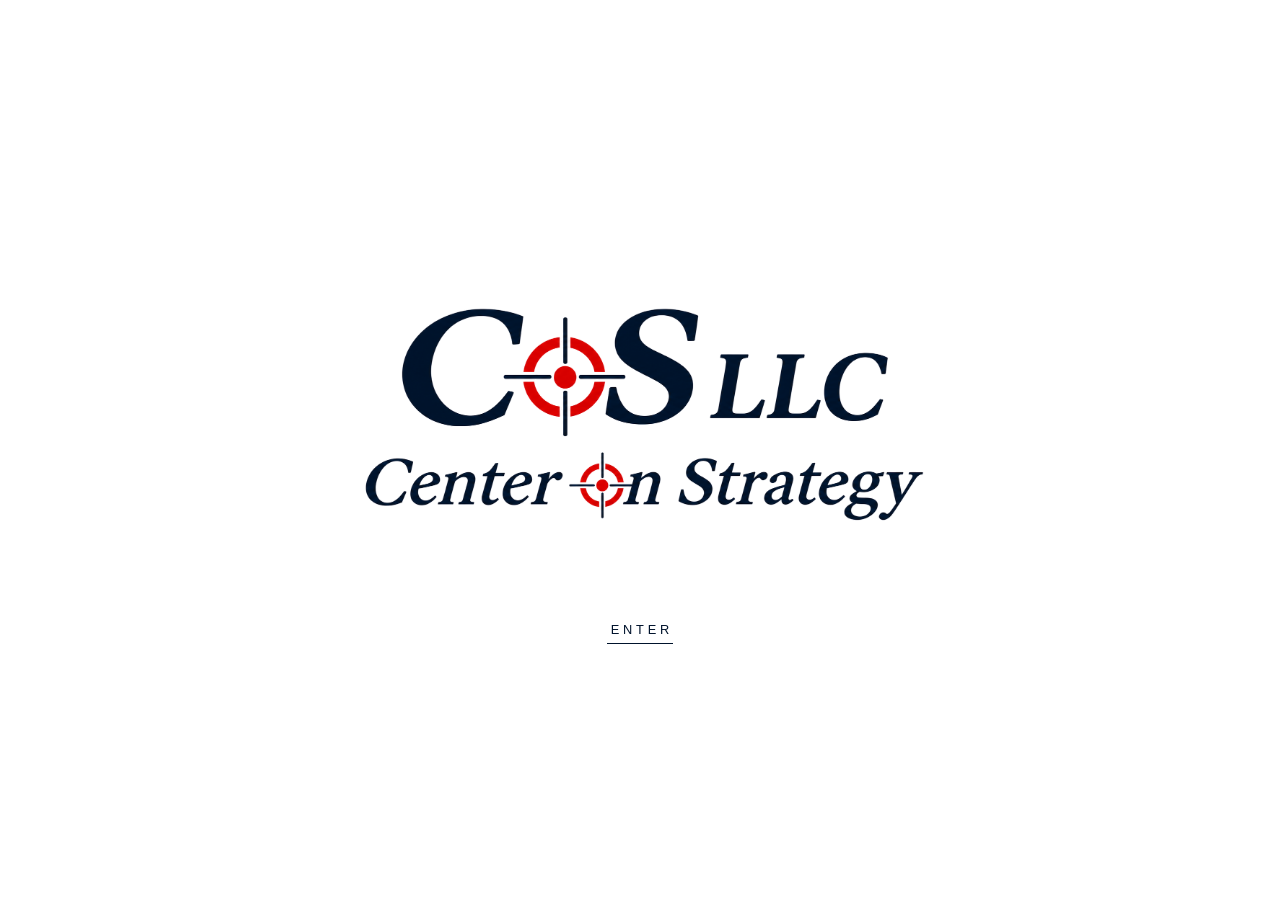
==== public/index.html @ adf7b948 "Serve site from public folder with Cloudflare config Co-Authored-By: Claude Sonnet 5.5 <noreply@anth" ====
<!DOCTYPE html>
<html lang="en">
<head>
  <meta charset="utf-8">
  <meta name="viewport" content="width=device-width, initial-scale=1">
  <title>Center on Strategy</title>
  <meta name="description" content="Center on Strategy, CoS LLC, Spearfish, South Dakota.">
  <style>
    :root { --navy: #00132c; --red: #d90300; }
    * { box-sizing: border-box; }
    html, body { margin: 0; padding: 0; height: 100%; background: #ffffff; }
    body {
      display: flex;
      flex-direction: column;
      align-items: center;
      justify-content: center;
      min-height: 100vh;
      font-family: "Inter", -apple-system, BlinkMacSystemFont, "Segoe UI", Roboto, Helvetica, Arial, sans-serif;
    }
    .logo {
      width: min(52vw, 640px);
      height: auto;
      display: block;
    }
    .enter {
      margin-top: 2.5rem;
      display: inline-block;
      color: var(--navy);
      text-decoration: none;
      font-size: 0.8rem;
      letter-spacing: 0.3em;
      text-transform: uppercase;
      padding: 0.35rem 0 0.35rem 0.3em;
      border-bottom: 1px solid var(--navy);
      transition: letter-spacing 0.25s ease, border-color 0.2s ease;
    }
    .enter:hover, .enter:focus-visible {
      letter-spacing: 0.38em;
      border-bottom-color: var(--red);
      outline: none;
    }
    @media (max-width: 700px) {
      .logo { width: 88vw; }
    }
  </style>
</head>
<body>
  <img class="logo" src="logo.png" width="1774" height="887" alt="CoS LLC, Center on Strategy">
  <a class="enter" href="contents.html">Enter</a>
</body>
</html>
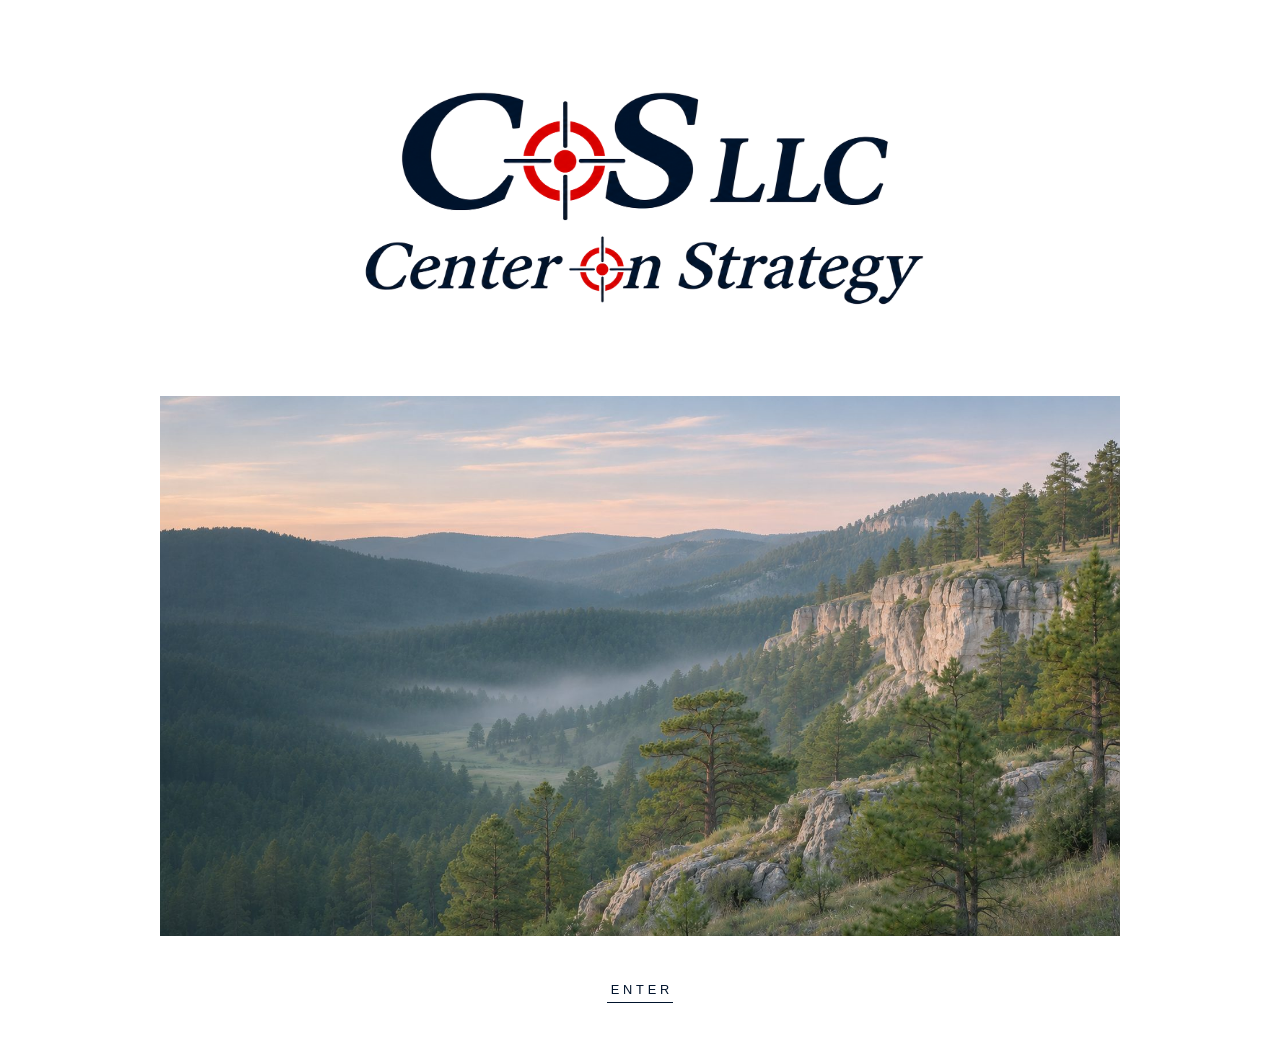
==== commit 4d107d2d: "Add Black Hills photo beneath logo on landing page Co-Authored-By: Claude Sonnet 5.5 <noreply@anthro" ====
--- a/public/index.html
+++ b/public/index.html
@@ -8,13 +8,13 @@
   <style>
     :root { --navy: #00132c; --red: #d90300; }
     * { box-sizing: border-box; }
-    html, body { margin: 0; padding: 0; height: 100%; background: #ffffff; }
+    html, body { margin: 0; padding: 0; background: #ffffff; }
     body {
       display: flex;
       flex-direction: column;
       align-items: center;
       justify-content: center;
-      min-height: 100vh;
+      min-height: 100vh; padding: 2.5rem 0;
       font-family: "Inter", -apple-system, BlinkMacSystemFont, "Segoe UI", Roboto, Helvetica, Arial, sans-serif;
     }
     .logo {
@@ -22,6 +22,7 @@
       height: auto;
       display: block;
     }
+    .scene { width: min(86vw, 960px); height: auto; display: block; margin-top: 2.25rem; }
     .enter {
       margin-top: 2.5rem;
       display: inline-block;
@@ -46,6 +47,7 @@
 </head>
 <body>
   <img class="logo" src="logo.png" width="1774" height="887" alt="CoS LLC, Center on Strategy">
+  <img class="scene" src="black-hills.jpg" width="1672" height="941" alt="Pine forest and limestone cliffs of the Black Hills at dawn">
   <a class="enter" href="contents.html">Enter</a>
 </body>
 </html>
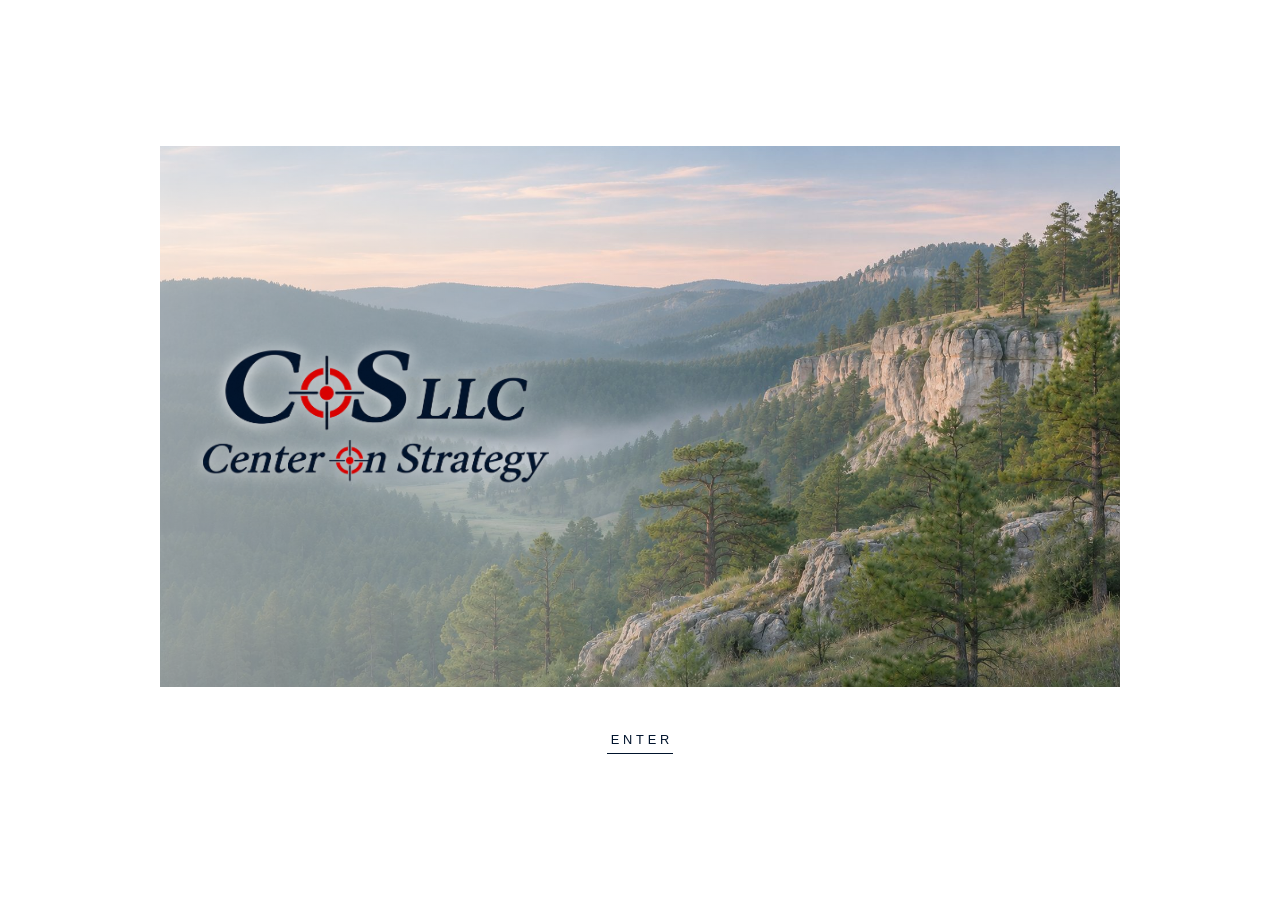
==== commit dc5a6e64: "Place smaller logo inside the Black Hills photo, middle left Transparent logo overlay sits on the le" ====
--- a/public/index.html
+++ b/public/index.html
@@ -17,12 +17,18 @@
       min-height: 100vh; padding: 2.5rem 0;
       font-family: "Inter", -apple-system, BlinkMacSystemFont, "Segoe UI", Roboto, Helvetica, Arial, sans-serif;
     }
+    .hero { position: relative; width: min(86vw, 960px); }
+    .scene { width: 100%; height: auto; display: block; }
+    .hero::after {
+      content: ""; position: absolute; inset: 0; pointer-events: none;
+      background: linear-gradient(90deg, rgba(255,255,255,0.5) 0%, rgba(255,255,255,0.32) 34%, rgba(255,255,255,0) 64%);
+    }
     .logo {
-      width: min(52vw, 640px);
-      height: auto;
-      display: block;
+      position: absolute; z-index: 2;
+      left: 4.5%; top: 50%; transform: translateY(-50%);
+      width: 36%; height: auto; display: block;
+      filter: drop-shadow(0 0 8px rgba(255,255,255,0.85));
     }
-    .scene { width: min(86vw, 960px); height: auto; display: block; margin-top: 2.25rem; }
     .enter {
       margin-top: 2.5rem;
       display: inline-block;
@@ -41,13 +47,16 @@
       outline: none;
     }
     @media (max-width: 700px) {
-      .logo { width: 88vw; }
+      .hero { width: 94vw; }
+      .logo { width: 50%; left: 3.5%; }
     }
   </style>
 </head>
 <body>
-  <img class="logo" src="logo.png" width="1774" height="887" alt="CoS LLC, Center on Strategy">
-  <img class="scene" src="black-hills.jpg" width="1672" height="941" alt="Pine forest and limestone cliffs of the Black Hills at dawn">
+  <div class="hero">
+    <img class="scene" src="black-hills.jpg" width="1672" height="941" alt="Pine forest and limestone cliffs of the Black Hills at dawn">
+    <img class="logo" src="logo-overlay.png" width="1545" height="587" alt="CoS LLC, Center on Strategy">
+  </div>
   <a class="enter" href="contents.html">Enter</a>
 </body>
 </html>
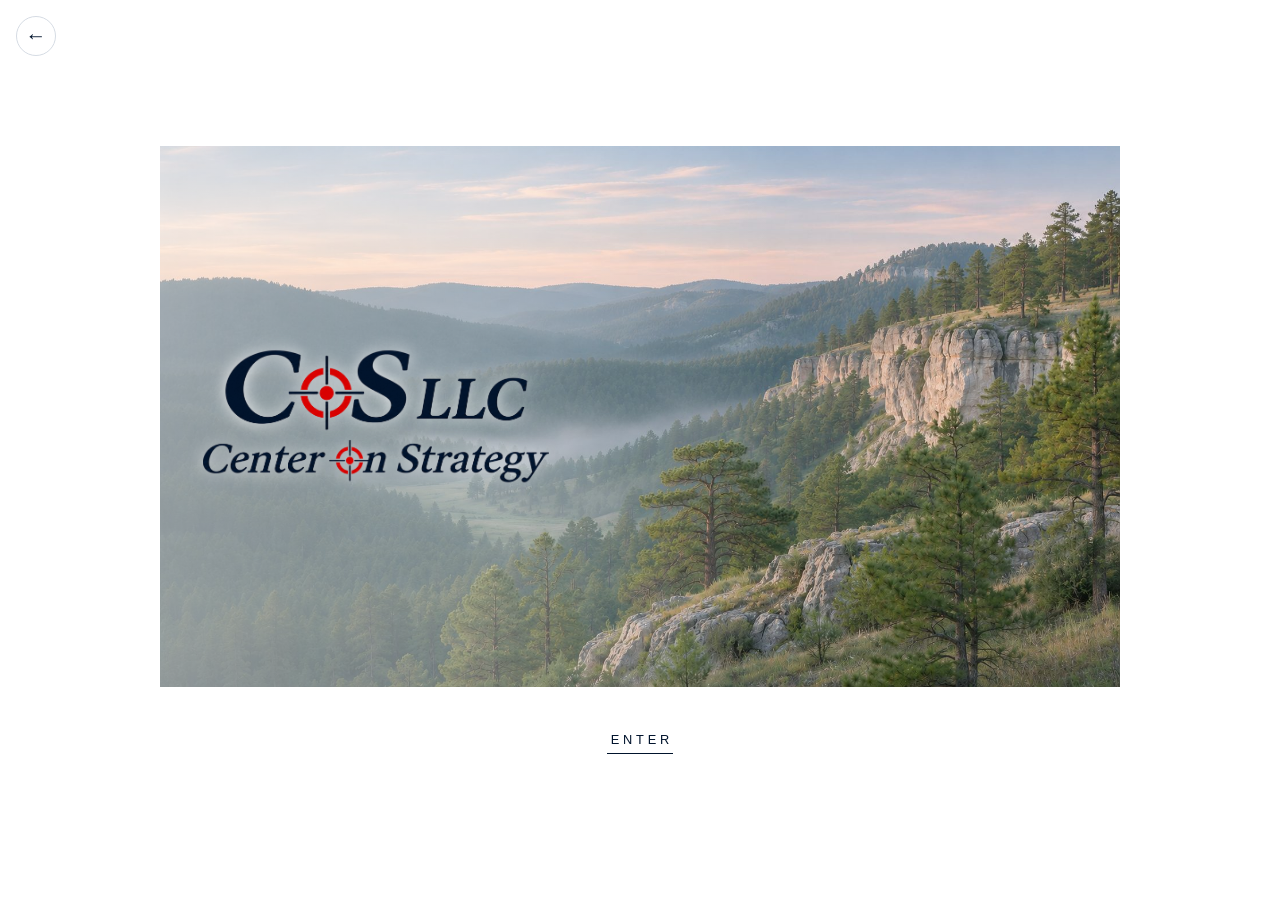
==== commit 9ce1ef8a: "Add back arrow to every page Co-Authored-By: Claude Sonnet 5.5 <noreply@anthropic.com> Claude-Sessio" ====
--- a/public/index.html
+++ b/public/index.html
@@ -50,13 +50,21 @@
       .hero { width: 94vw; }
       .logo { width: 50%; left: 3.5%; }
     }
+    .page-back { position: fixed; top: 1rem; left: 1rem; z-index: 100; width: 2.5rem; height: 2.5rem; display: flex; align-items: center; justify-content: center; font-size: 1.3rem; line-height: 1; color: var(--navy); text-decoration: none; background: rgba(255,255,255,0.92); border: 1px solid #d5dbe3; border-radius: 50%; transition: border-color 0.2s ease, color 0.2s ease; }
+    .page-back:hover, .page-back:focus-visible { border-color: var(--red); color: var(--red); outline: none; }
   </style>
 </head>
 <body>
+  <a class="page-back" id="page-back" href="/" aria-label="Go back" title="Back">&#8592;</a>
   <div class="hero">
     <img class="scene" src="black-hills.jpg" width="1672" height="941" alt="Pine forest and limestone cliffs of the Black Hills at dawn">
     <img class="logo" src="logo-overlay.png" width="1545" height="587" alt="CoS LLC, Center on Strategy">
   </div>
   <a class="enter" href="contents.html">Enter</a>
+<script>
+document.getElementById('page-back').addEventListener('click', function (e) {
+  if (history.length > 1) { e.preventDefault(); history.back(); }
+});
+</script>
 </body>
 </html>
